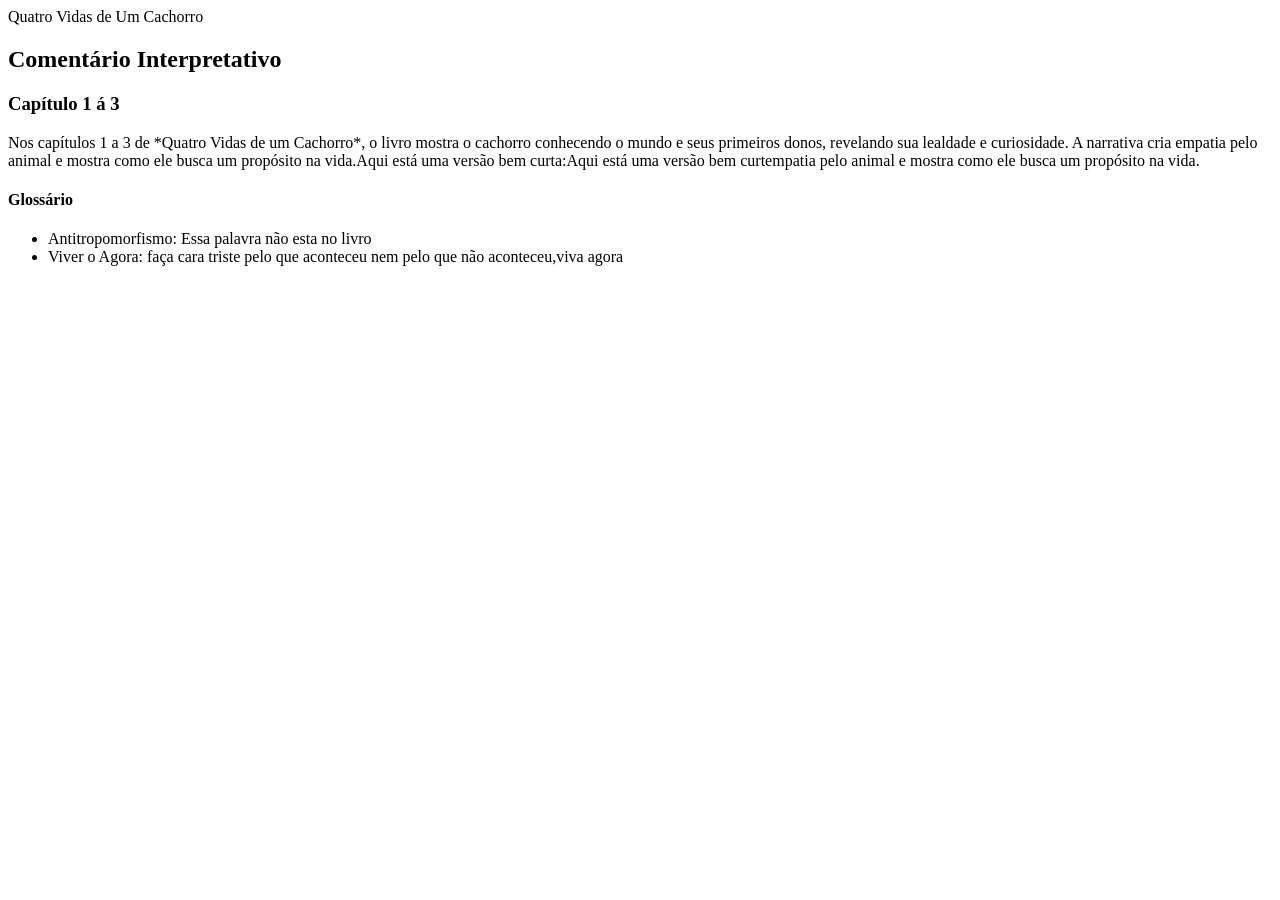
==== index.html @ 060033c7 "update" ====
<!DOCTYPE html>
<html lang="pt-br">

<head>
    <meta charset="UTF-8">
    <meta name="viewport" content="width=device-width, initial-scale=1.0">
    <title>Comentário Crítico</title>
</head>

<body>
    <header>

        <hi>Quatro Vidas de Um Cachorro</hi>
        <h2>Comentário Interpretativo </h2>
    </header>
    <main>

        <h3> Capítulo 1 á 3</h3>
        <p>Nos capítulos 1 a 3 de *Quatro Vidas de um Cachorro*, o livro mostra o cachorro conhecendo o mundo e seus
            primeiros donos, revelando sua lealdade e curiosidade. A narrativa cria empatia pelo animal e mostra como
            ele busca um propósito na vida.Aqui está uma versão bem curta:Aqui está uma versão bem curtempatia pelo
            animal e mostra como ele busca um propósito na vida.</p>
    </mean>
    <h4>Glossário</h4>
    <ul>
        <li>Antitropomorfismo: Essa palavra não esta no livro </li>
        <li>Viver o Agora: faça cara triste pelo que aconteceu nem pelo que não aconteceu,viva agora </li>
    </ul>


            <img src="assets/cachorro.png" alt="">


</body>

</html>
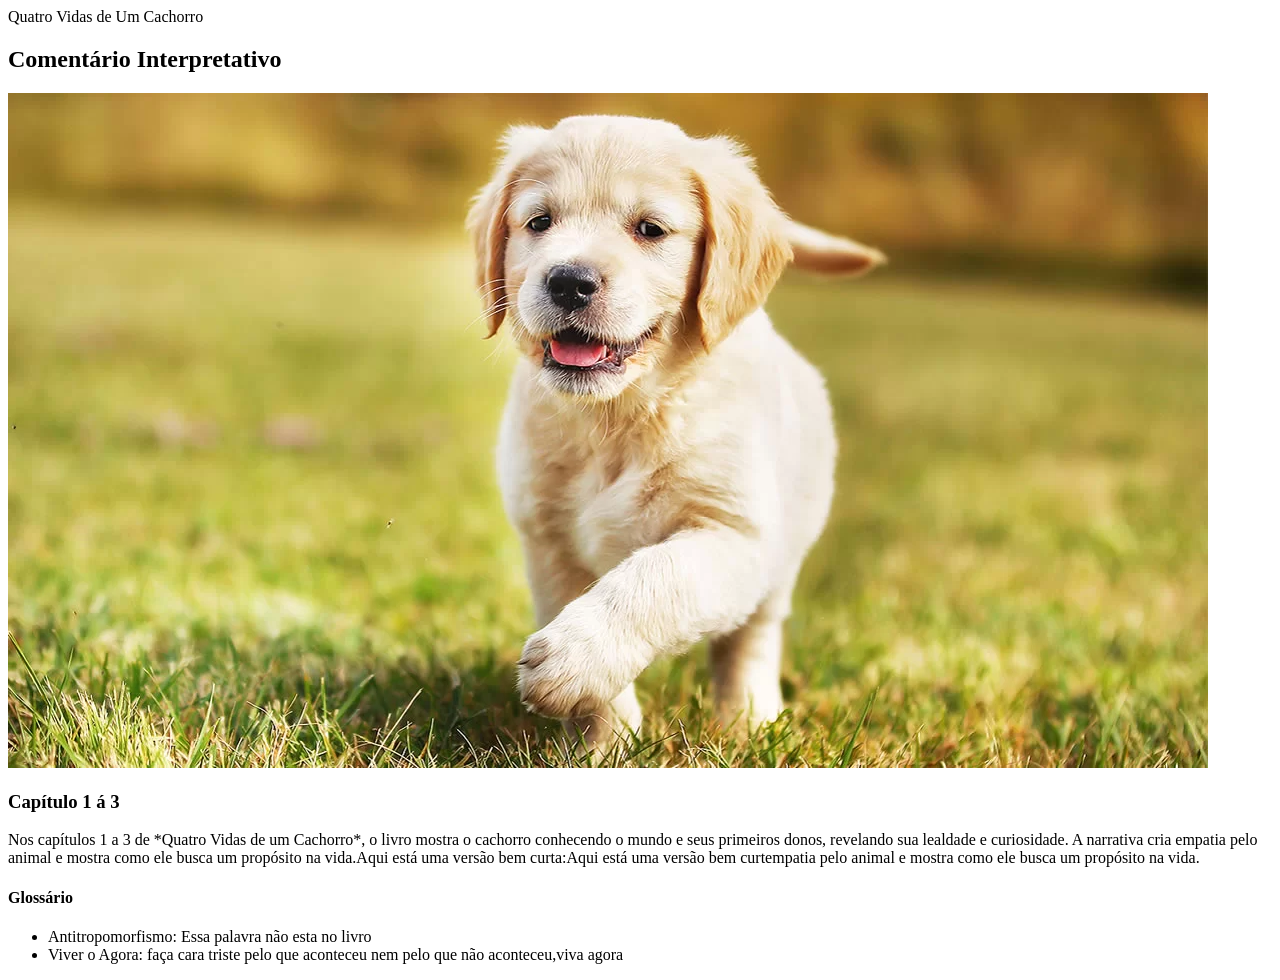
==== commit f648ab1e: "update" ====
--- a/index.html
+++ b/index.html
@@ -5,6 +5,7 @@
     <meta charset="UTF-8">
     <meta name="viewport" content="width=device-width, initial-scale=1.0">
     <title>Comentário Crítico</title>
+    <link rel="stylesheet" href="style.css">
 </head>
 
 <body>
@@ -12,6 +13,7 @@
 
         <hi>Quatro Vidas de Um Cachorro</hi>
         <h2>Comentário Interpretativo </h2>
+        <img src="asset/cachorro.png" alt="">
     </header>
     <main>
 
@@ -28,7 +30,7 @@
     </ul>
 
 
-            <img src="assets/cachorro.png" alt="">
+            
 
 
 </body>
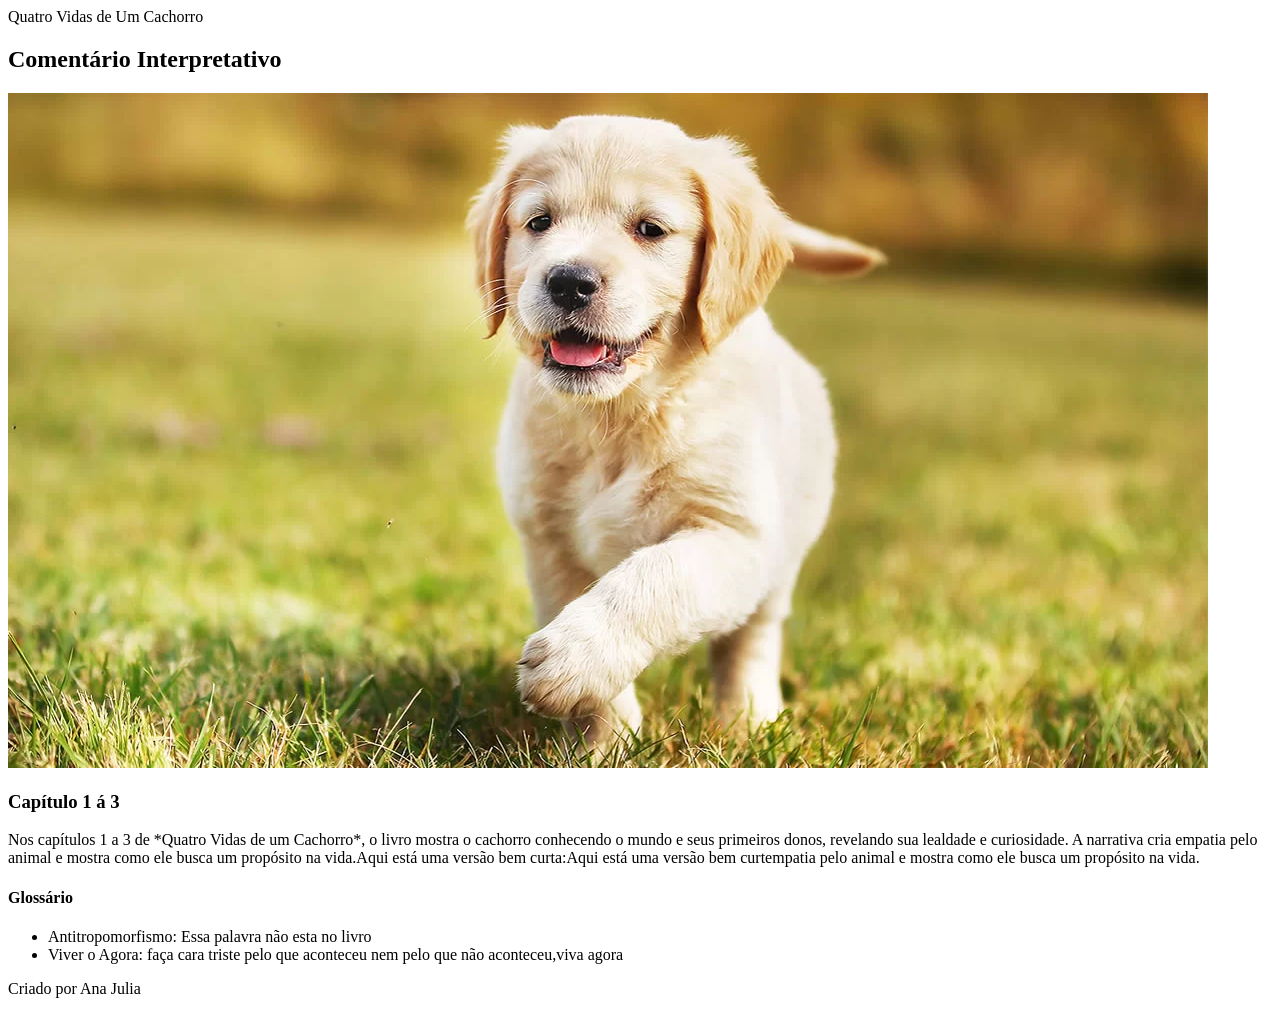
==== commit 88791200: "updait" ====
--- a/index.html
+++ b/index.html
@@ -28,6 +28,11 @@
         <li>Antitropomorfismo: Essa palavra não esta no livro </li>
         <li>Viver o Agora: faça cara triste pelo que aconteceu nem pelo que não aconteceu,viva agora </li>
     </ul>
+    </main>
+
+    <footer>
+        <p>Criado por  Ana Julia</p>
+    </footer>
 
 
             
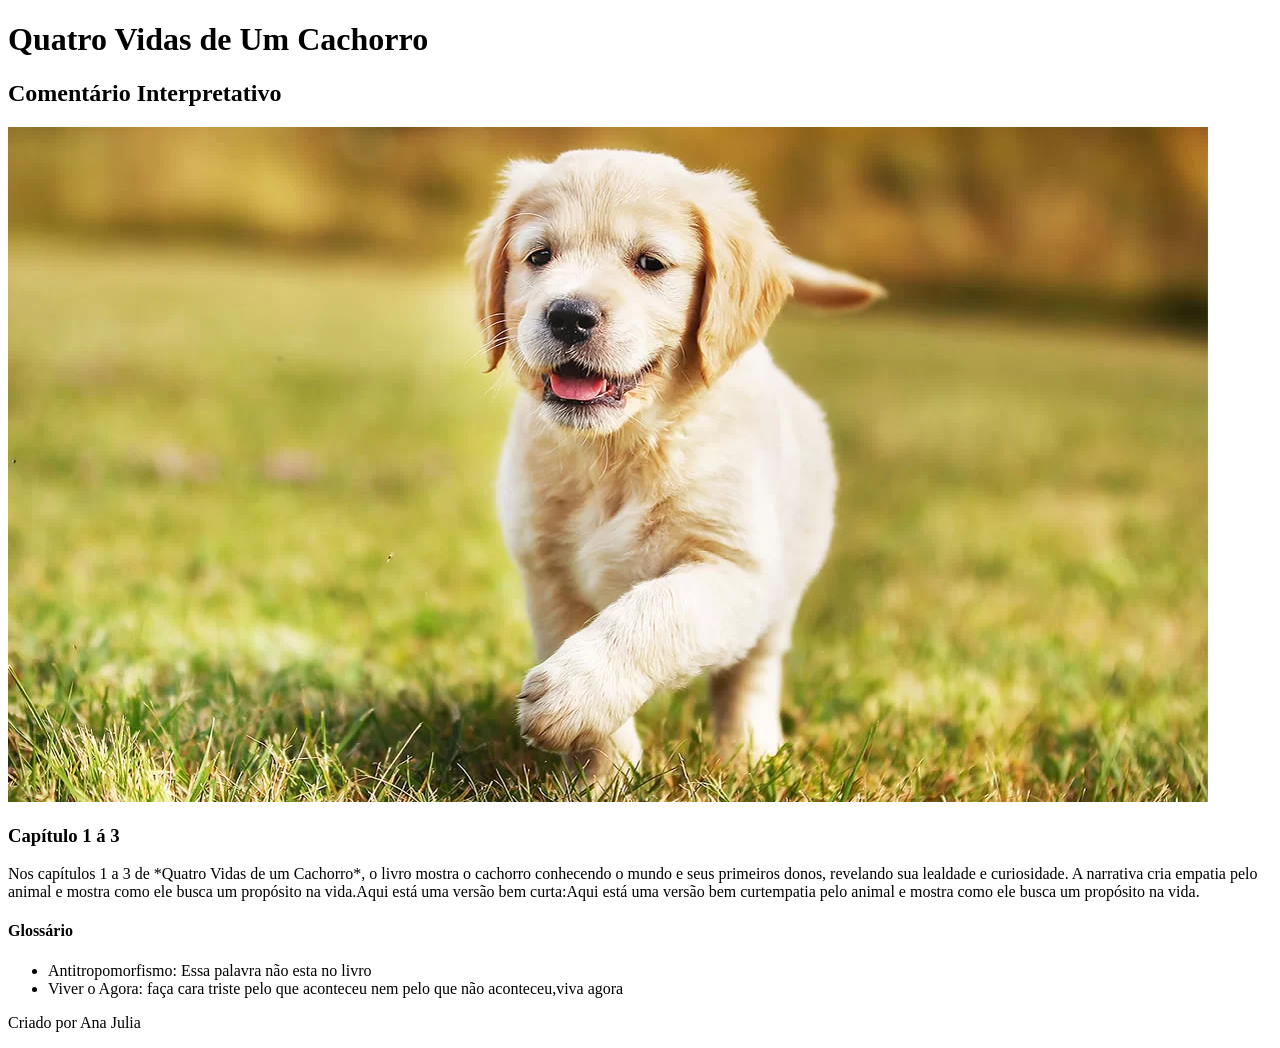
==== commit 42c2c17f: "update" ====
--- a/index.html
+++ b/index.html
@@ -11,7 +11,7 @@
 <body>
     <header>
 
-        <hi>Quatro Vidas de Um Cachorro</hi>
+        <h1>Quatro Vidas de Um Cachorro</h1>
         <h2>Comentário Interpretativo </h2>
         <img src="asset/cachorro.png" alt="">
     </header>
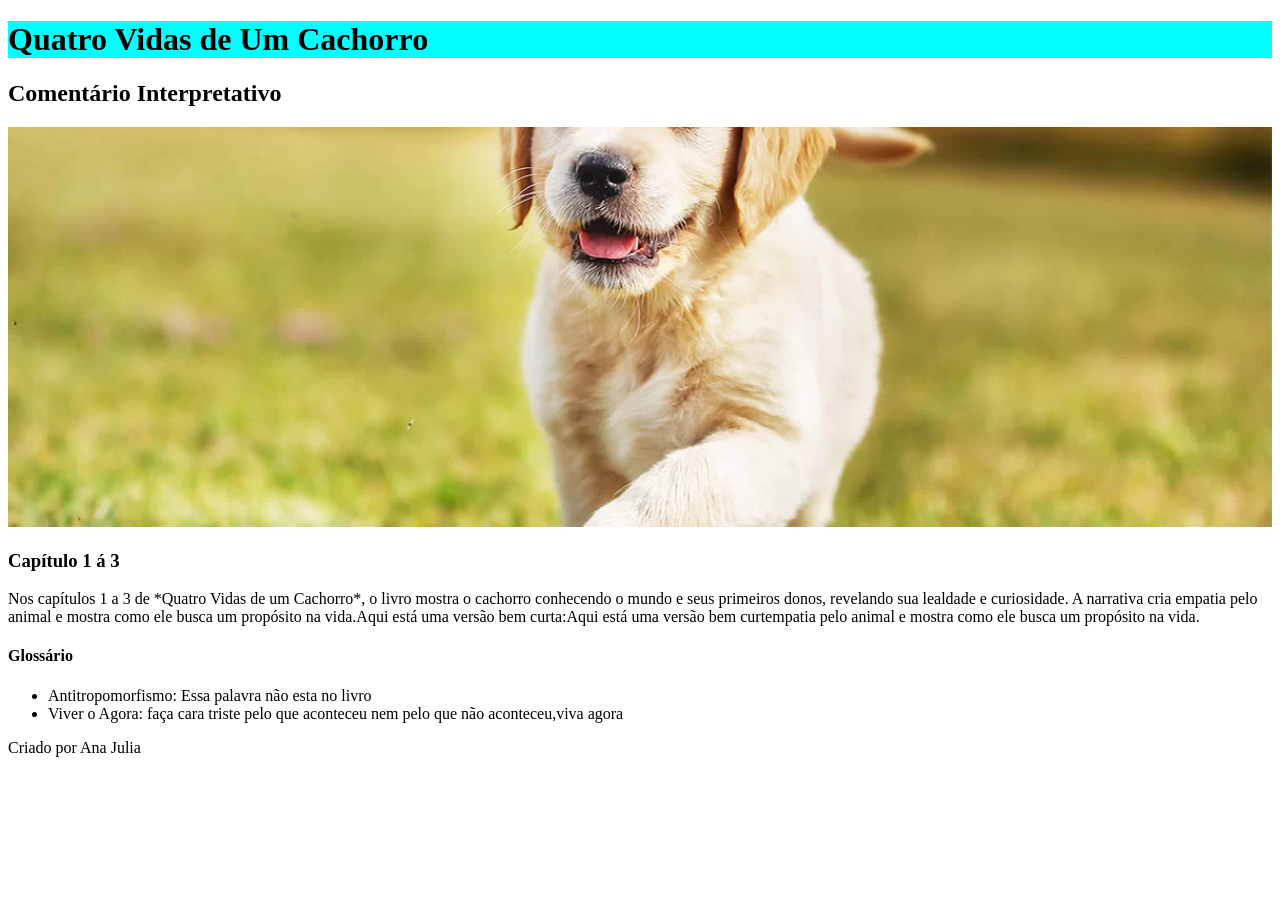
==== commit a28f6876: "update" ====
--- a/index.html
+++ b/index.html
@@ -5,7 +5,7 @@
     <meta charset="UTF-8">
     <meta name="viewport" content="width=device-width, initial-scale=1.0">
     <title>Comentário Crítico</title>
-    <link rel="stylesheet" href="style.css">
+    <link rel="stylesheet" href="asset/style.css">
 </head>
 
 <body>
--- a/asset/style.css
+++ b/asset/style.css
@@ -0,0 +1,9 @@
+img {
+    width: 100%;
+    height: 400px;
+    object-fit: cover;
+}
+
+h1{
+    background-color: aqua;
+}
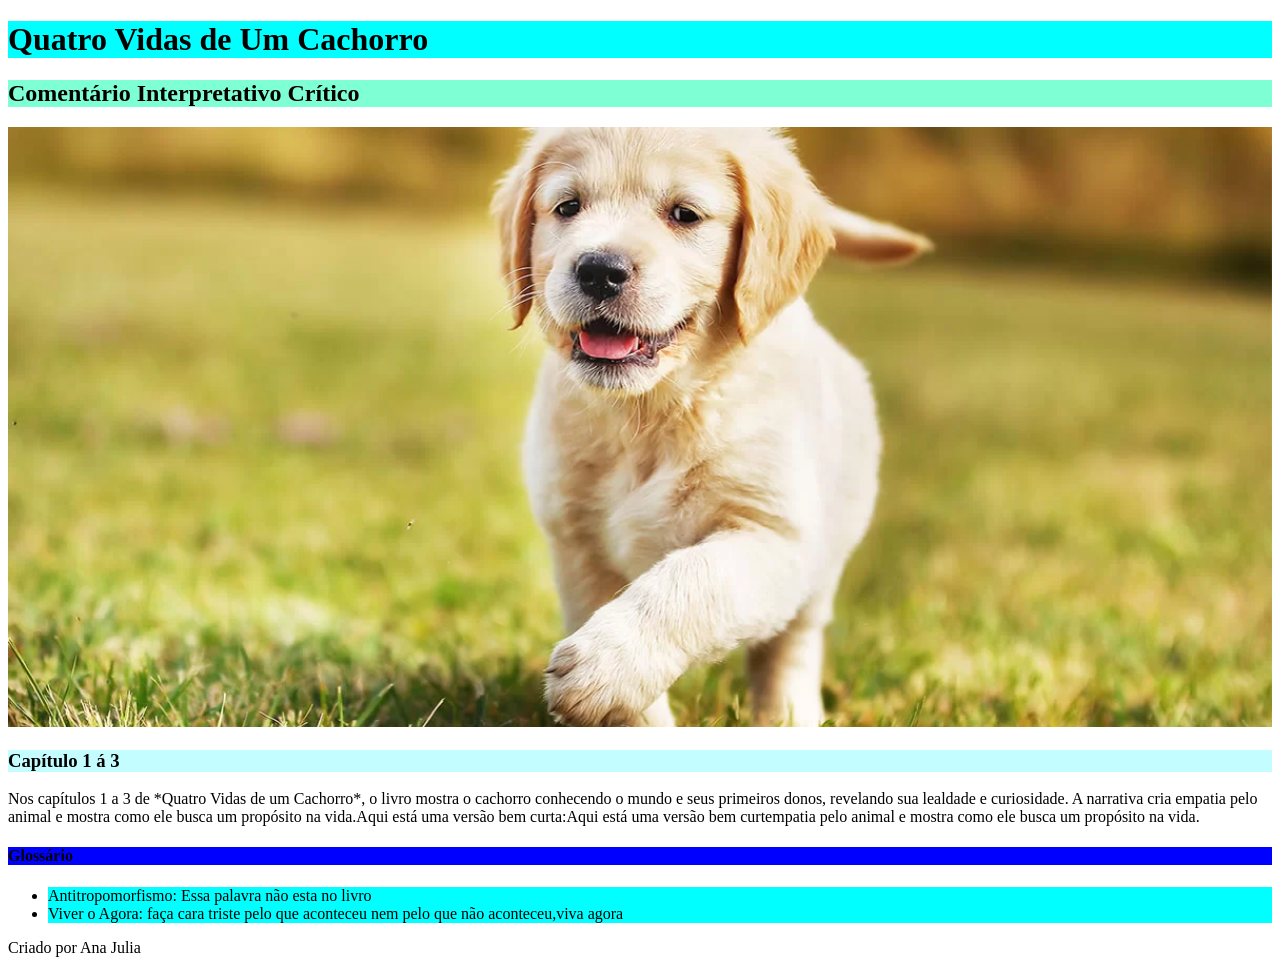
==== commit fc4adb17: "upedate" ====
--- a/index.html
+++ b/index.html
@@ -12,7 +12,7 @@
     <header>
 
         <h1>Quatro Vidas de Um Cachorro</h1>
-        <h2>Comentário Interpretativo </h2>
+        <h2>Comentário Interpretativo Crítico </h2>
         <img src="asset/cachorro.png" alt="">
     </header>
     <main>
--- a/asset/style.css
+++ b/asset/style.css
@@ -1,9 +1,21 @@
 img {
     width: 100%;
-    height: 400px;
+    height: 600px;
     object-fit: cover;
 }
 
 h1{
     background-color: aqua;
+}
+h3{
+    background-color: rgb(196, 253, 255);
+}
+h2{
+    background-color: aquamarine;
+}
+h4{
+    background-color: blue;
+}
+li{
+    background-color: aqua;
 }
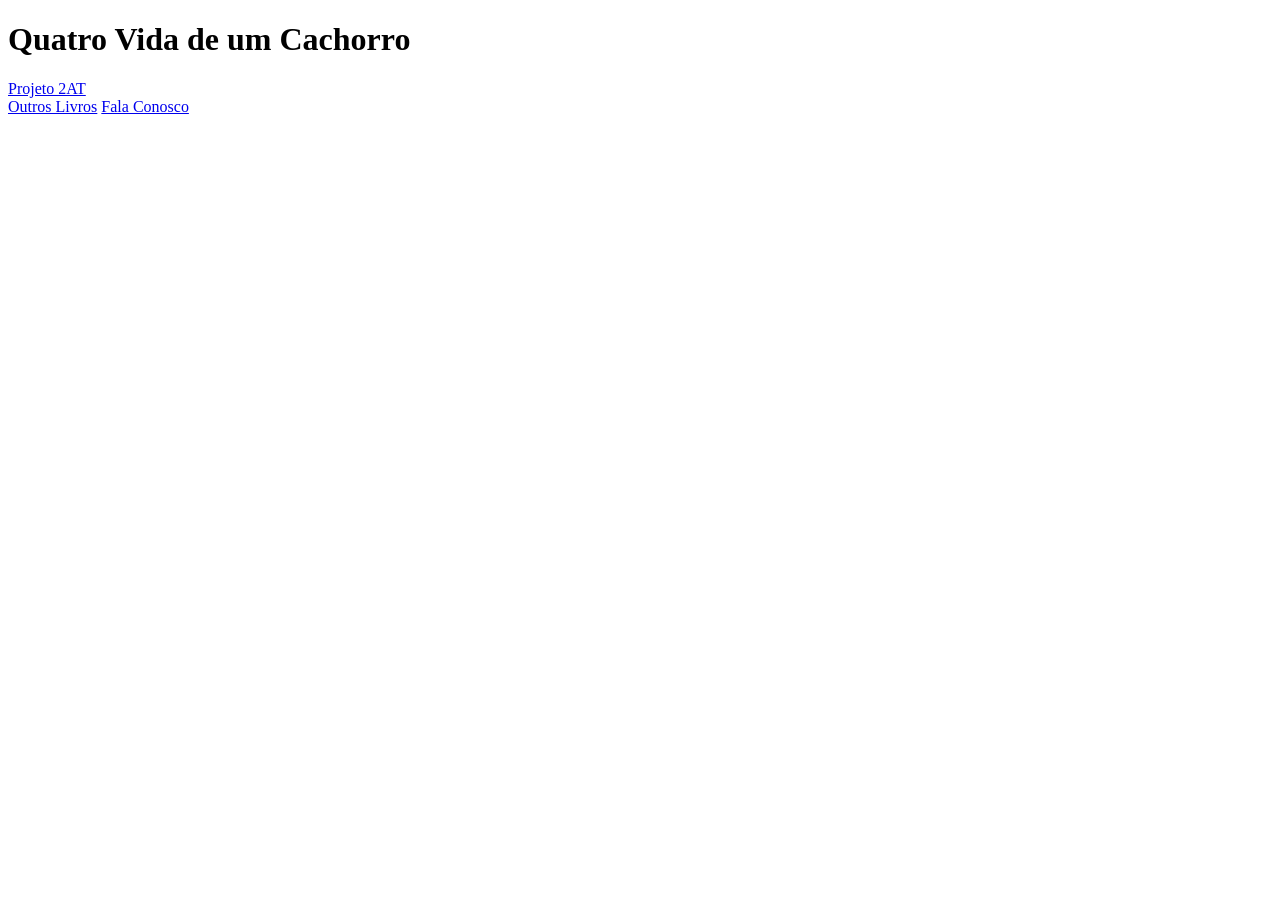
==== commit 2bd1f86b: "update" ====
--- a/index.html
+++ b/index.html
@@ -1,43 +1,24 @@
 <!DOCTYPE html>
-<html lang="pt-br">
-
+<html lang="en">
 <head>
     <meta charset="UTF-8">
-    <meta name="viewport" content="width=device-width, initial-scale=1.0">
-    <title>Comentário Crítico</title>
-    <link rel="stylesheet" href="asset/style.css">
+    <meta name="viewport" content="width=, initial-scale=1.0">
+    <title>Document</title>
+    <link rel="stylesheet" href="style.css">
 </head>
-
 <body>
     <header>
+        <div class="infoHeader">
+            <h1>Quatro Vida de um Cachorro</h1>
+            <nav>
+                <a href="https://quatro-vidas-de-um-cachorro-feyaonhqh-ananunes3s-projects.vercel.app/">Projeto 2AT</a>
+            </nav>
+            <a href="#">Outros Livros</a>
+            <a href="#">Fala Conosco</a>
 
-        <h1>Quatro Vidas de Um Cachorro</h1>
-        <h2>Comentário Interpretativo Crítico </h2>
-        <img src="asset/cachorro.png" alt="">
+        </div>
+        <img src="" alt="">
     </header>
-    <main>
-
-        <h3> Capítulo 1 á 3</h3>
-        <p>Nos capítulos 1 a 3 de *Quatro Vidas de um Cachorro*, o livro mostra o cachorro conhecendo o mundo e seus
-            primeiros donos, revelando sua lealdade e curiosidade. A narrativa cria empatia pelo animal e mostra como
-            ele busca um propósito na vida.Aqui está uma versão bem curta:Aqui está uma versão bem curtempatia pelo
-            animal e mostra como ele busca um propósito na vida.</p>
-    </mean>
-    <h4>Glossário</h4>
-    <ul>
-        <li>Antitropomorfismo: Essa palavra não esta no livro </li>
-        <li>Viver o Agora: faça cara triste pelo que aconteceu nem pelo que não aconteceu,viva agora </li>
-    </ul>
-    </main>
-
-    <footer>
-        <p>Criado por  Ana Julia</p>
-    </footer>
-
-
-            
-
 
 </body>
-
 </html>
